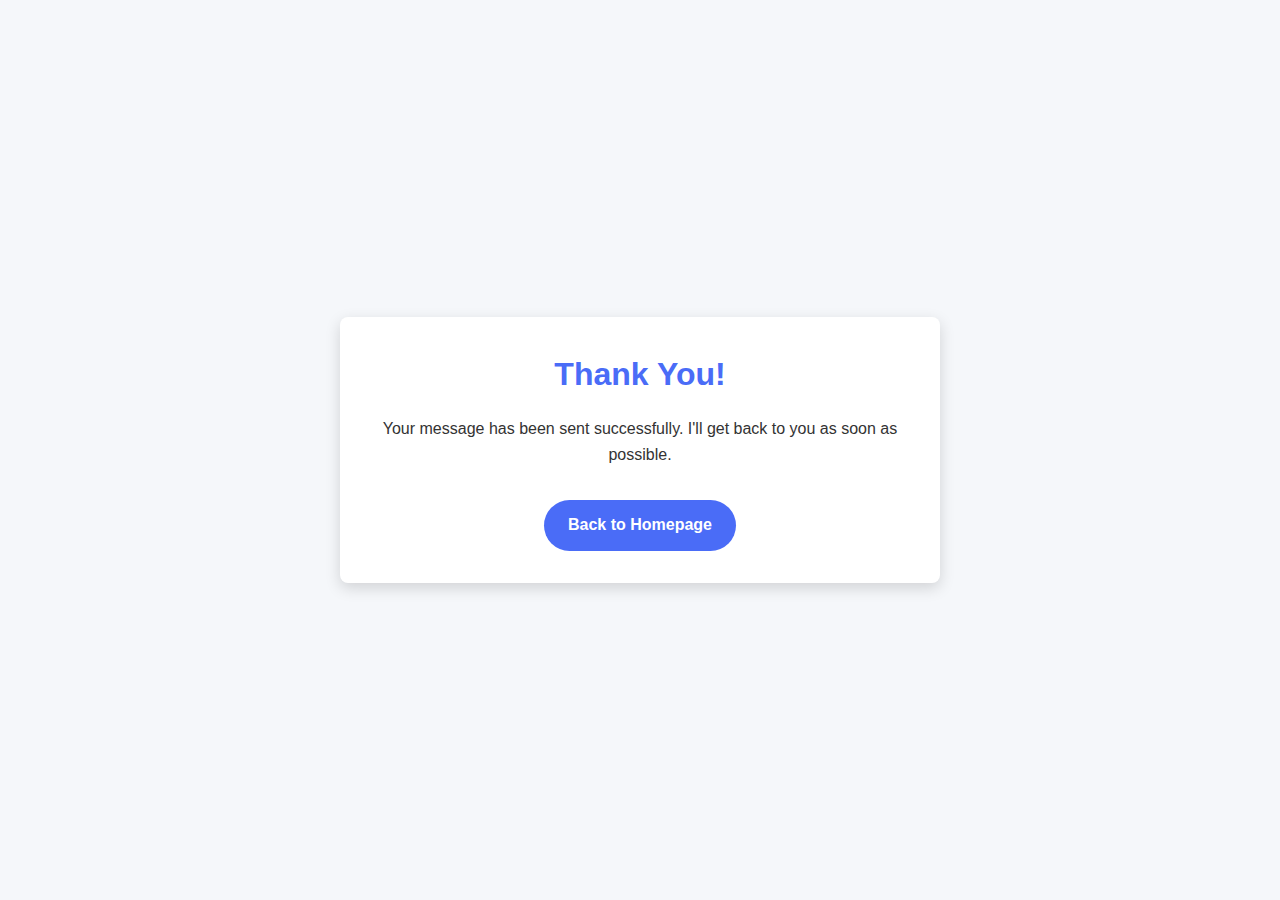
==== thanks.html @ eb79d99c "Initial portfolio commit" ====
<!DOCTYPE html>
<html lang="en">
<head>
    <meta charset="UTF-8">
    <meta name="viewport" content="width=device-width, initial-scale=1.0">
    <title>Thank You - Eugene Wanjau</title>
    <link rel="stylesheet" href="styles.css">
    <link rel="stylesheet" href="https://cdnjs.cloudflare.com/ajax/libs/font-awesome/6.4.0/css/all.min.css">
</head>
<body>
    <div class="thank-you-container">
        <div class="thank-you-content">
            <h1>Thank You!</h1>
            <p>Your message has been sent successfully. I'll get back to you as soon as possible.</p>
            <a href="index.html" class="btn primary-btn">Back to Homepage</a>
        </div>
    </div>

    <style>
        .thank-you-container {
            height: 100vh;
            display: flex;
            justify-content: center;
            align-items: center;
            text-align: center;
            background-color: var(--background-color);
        }
        
        .thank-you-content {
            max-width: 600px;
            padding: 2rem;
            background-color: var(--card-background);
            border-radius: var(--border-radius);
            box-shadow: 0 5px 15px var(--shadow-color);
        }
        
        .thank-you-content h1 {
            color: var(--primary-color);
            margin-bottom: 1rem;
        }
        
        .thank-you-content p {
            margin-bottom: 2rem;
        }
    </style>
</body>
</html>
---- styles.css ----
/* ===== VARIABLES ===== */
:root {
    --primary-color: #4a6cf7;
    --primary-dark: #3a57d7;
    --secondary-color: #6c757d;
    --dark-color: #1a1e22;  /* Darker background */
    --light-color: #f0f2f5;  /* Slightly darker light color */
    --success-color: #28a745;
    --danger-color: #dc3545;
    --background-color: #f5f7fa;  /* Slightly darker background */
    --card-background: #ffffff;
    --text-color: #333333;
    --border-color: #e0e0e0;
    --shadow-color: rgba(0, 0, 0, 0.15);  /* Slightly darker shadow */
    --font-primary: 'Segoe UI', Tahoma, Geneva, Verdana, sans-serif;
    --transition: all 0.3s ease;
    --section-padding: 6rem 0;
    --border-radius: 8px;
    
    /* Skill colors */
    --python-color: #3776AB;
    --html-color: #E34F26;
    --css-color: #1572B6;
    --javascript-color: #F7DF1E;
    --flask-color: #000000;
    --git-color: #F05032;
    --sql-color: #4479A1;
    --mongodb-color: #47A248;
    --bash-color: #4EAA25;
}

/* Dark theme variables */
.dark-theme {
    --primary-color: #5d7bf9;
    --primary-dark: #4a6cf7;
    --secondary-color: #9ca3af;
    --dark-color: #e5e7eb;
    --light-color: #1a1e22;  /* Darker light color for dark theme */
    --background-color: #0d1117;  /* Darker background for dark theme */
    --card-background: #161b22;  /* Darker card background */
    --text-color: #f3f4f6;
    --border-color: #30363d;  /* Darker border */
    --shadow-color: rgba(0, 0, 0, 0.4);  /* Darker shadow */
}

/* ===== BASE STYLES ===== */
* {
    margin: 0;
    padding: 0;
    box-sizing: border-box;
}

html {
    scroll-behavior: smooth;
    font-size: 16px;
}

body {
    font-family: var(--font-primary);
    line-height: 1.6;
    color: var(--text-color);
    background-color: var(--background-color);
    overflow-x: hidden;
}

a {
    text-decoration: none;
    color: var(--primary-color);
    transition: var(--transition);
}

a:hover {
    color: var(--primary-dark);
}

ul {
    list-style: none;
}

img {
    max-width: 100%;
    height: auto;
    display: block;
}

button {
    cursor: pointer;
    font-family: inherit;
}

/* ===== UTILITY CLASSES ===== */
.container {
    width: 90%;
    max-width: 1200px;
    margin: 0 auto;
    padding: 0 15px;
}

.section-title {
    text-align: center;
    margin-bottom: 3rem;
    font-size: 2.5rem;
    position: relative;
}

.section-title::after {
    content: '';
    position: absolute;
    bottom: -10px;
    left: 50%;
    transform: translateX(-50%);
    width: 60px;
    height: 4px;
    background-color: var(--primary-color);
}

.btn {
    display: inline-block;
    padding: 0.8rem 1.5rem;
    border-radius: 30px;
    font-weight: 600;
    cursor: pointer;
    transition: var(--transition);
    border: none;
    text-align: center;
}

.primary-btn {
    background-color: var(--primary-color);
    color: white;
}

.primary-btn:hover {
    background-color: var(--primary-dark);
    color: white;
    transform: translateY(-3px);
    box-shadow: 0 5px 15px var(--shadow-color);
}

.secondary-btn {
    background-color: transparent;
    color: var(--primary-color);
    border: 2px solid var(--primary-color);
}

.secondary-btn:hover {
    background-color: var(--primary-color);
    color: white;
    transform: translateY(-3px);
    box-shadow: 0 5px 15px var(--shadow-color);
}

.highlight {
    color: var(--primary-color);
}

/* ===== NAVBAR ===== */
.navbar {
    position: fixed;
    top: 0;
    left: 0;
    width: 100%;
    background-color: rgba(245, 247, 250, 0.95);  /* Updated to match new background */
    box-shadow: 0 2px 10px var(--shadow-color);
    z-index: 1000;
    transition: var(--transition);
    padding: 1rem 0;
}

.dark-theme .navbar {
    background-color: rgba(13, 17, 23, 0.95);  /* Updated for dark theme */
}

.navbar .container {
    display: flex;
    justify-content: space-between;
    align-items: center;
}

.logo {
    font-size: 1.5rem;
    font-weight: 700;
    color: var(--primary-color);
}

.nav-links {
    display: flex;
}

.nav-links li {
    margin-left: 1.5rem;
}

.nav-links a {
    color: var(--text-color);
    font-weight: 500;
    position: relative;
}

.nav-links a::after {
    content: '';
    position: absolute;
    bottom: -5px;
    left: 0;
    width: 0;
    height: 2px;
    background-color: var(--primary-color);
    transition: var(--transition);
}

.nav-links a:hover {
    color: var(--primary-color);
}

.nav-links a:hover::after {
    width: 100%;
}

.hamburger {
    display: none;
    cursor: pointer;
}

.bar {
    display: block;
    width: 25px;
    height: 3px;
    margin: 5px auto;
    background-color: var(--text-color);
    transition: var(--transition);
}

/* ===== HERO SECTION ===== */
/* Hero Section */
.hero {
    position: relative;
    min-height: 100vh;
    display: flex;
    align-items: center;
    background-color: var(--bg-color);
    overflow: hidden;
}

.hero-content {
    position: relative;
    z-index: 2;
    max-width: 600px;
}

.hero-background {
    position: absolute;
    top: 0;
    right: 0;
    width: 50%;
    height: 100%;
    background-color: var(--light-blue);
    clip-path: polygon(15% 0, 100% 0, 100% 100%, 0% 100%);
    z-index: 1;
    display: flex;
    align-items: center;
    justify-content: center;
}

.hero-image {
    max-width: 65%;
    max-height: 65%;
    object-fit: contain;
    animation: float 6s ease-in-out infinite;
    margin-left: 15%;
    filter: drop-shadow(0 10px 15px rgba(0, 0, 0, 0.1));
    transform: translateY(-5%);
}

@keyframes float {
    0% {
        transform: translateY(-5%);
    }
    50% {
        transform: translateY(-10%);
    }
    100% {
        transform: translateY(-5%);
    }
}

@media (max-width: 768px) {
    .hero-background {
        width: 100%;
        clip-path: polygon(0 0, 100% 0, 100% 100%, 0% 100%);
        opacity: 0.2;
    }
    
    .hero-content {
        max-width: 100%;
        text-align: center;
        padding: 0 20px;
    }
    
    .hero-image {
        max-width: 50%;
    }
}

.hero h1 {
    font-size: 3.5rem;
    margin-bottom: 1rem;
    line-height: 1.2;
}

.hero h2 {
    font-size: 2rem;
    margin-bottom: 1.5rem;
    color: var(--secondary-color);
}

.hero p {
    font-size: 1.2rem;
    margin-bottom: 2rem;
}

.cta-buttons {
    display: flex;
    gap: 1rem;
}

.hero-background {
    position: absolute;
    top: 0;
    right: 0;
    width: 50%;
    height: 100%;
    background: linear-gradient(135deg, rgba(74, 108, 247, 0.15) 0%, rgba(74, 108, 247, 0.08) 100%);  /* Slightly darker gradient */
    clip-path: polygon(25% 0%, 100% 0%, 100% 100%, 0% 100%);
    z-index: 0;
}

/* Typing animation */
.typing-text {
    display: inline-block;
    position: relative;
    white-space: nowrap;
}

.typing-text::after {
    content: '|';
    position: absolute;
    right: -8px;
    color: var(--primary-color);
    animation: blink-caret 0.75s step-end infinite;
}

@keyframes blink-caret {
    from, to { opacity: 1; }
    50% { opacity: 0; }
}

@keyframes typing {
    from { width: 0 }
    to { width: 100% }
}

@keyframes blink-caret {
    from, to { border-color: transparent }
    50% { border-color: var(--primary-color) }
}

/* ===== ABOUT SECTION ===== */
.about {
    padding: var(--section-padding);
    background-color: var(--background-color);
}

.about-content {
    display: flex;
    align-items: center;
    gap: 3rem;
}

.about-image {
    flex: 1;
}

.about-image img {
    border-radius: var(--border-radius);
    box-shadow: 0 5px 15px var(--shadow-color);
    transition: var(--transition);
}

.about-image img:hover {
    transform: scale(1.02);
    box-shadow: 0 8px 25px var(--shadow-color);
}

.about-text {
    flex: 2;
}

.about-text p {
    margin-bottom: 1rem;
    font-size: 1.1rem;
}

/* ===== PROJECTS SECTION ===== */
.projects {
    padding: var(--section-padding);
    background-color: var(--light-color);
}

.dark-theme .projects {
    background-color: var(--background-color);
}

.filter-buttons {
    display: flex;
    justify-content: center;
    margin-bottom: 2rem;
    flex-wrap: wrap;
    gap: 0.5rem;
}

.filter-btn {
    padding: 0.5rem 1.5rem;
    background-color: var(--card-background);
    border: 1px solid var(--border-color);
    border-radius: 30px;
    cursor: pointer;
    transition: var(--transition);
    font-weight: 500;
}

.filter-btn:hover, .filter-btn.active {
    background-color: var(--primary-color);
    color: white;
    border-color: var(--primary-color);
}

.projects-grid {
    display: grid;
    grid-template-columns: repeat(auto-fill, minmax(320px, 1fr));
    gap: 2rem;
}

.project-card {
    background-color: var(--card-background);
    border-radius: var(--border-radius);
    overflow: hidden;
    box-shadow: 0 5px 15px var(--shadow-color);
    transition: var(--transition);
    cursor: pointer;
    opacity: 0;
    transform: translateY(20px);
}

.project-card:hover {
    transform: translateY(-10px);
    box-shadow: 0 15px 30px var(--shadow-color);
}

.project-image {
    height: 200px;
    overflow: hidden;
}

.project-image img {
    width: 100%;
    height: 100%;
    object-fit: cover;
    transition: var(--transition);
}

.project-card:hover .project-image img {
    transform: scale(1.1);
}

.project-info {
    padding: 1.5rem;
}

.project-info h3 {
    margin-bottom: 0.5rem;
    font-size: 1.3rem;
    color: var(--text-color);
}

.project-info p {
    margin-bottom: 1rem;
    color: var(--secondary-color);
    display: -webkit-box;
    -webkit-line-clamp: 3;
    -webkit-box-orient: vertical;
    overflow: hidden;
}

.project-tags {
    display: flex;
    flex-wrap: wrap;
    gap: 0.5rem;
    margin-bottom: 1rem;
}

.project-tags span {
    background-color: var(--light-color);
    color: var(--text-color);
    padding: 0.2rem 0.6rem;
    border-radius: 20px;
    font-size: 0.8rem;
}

.dark-theme .project-tags span {
    background-color: var(--dark-color);
    color: var(--light-color);
}

.project-links {
    display: flex;
    justify-content: space-between;
}

.project-links a {
    font-size: 0.9rem;
    display: flex;
    align-items: center;
    gap: 0.3rem;
}

/* ===== SKILLS SECTION ===== */
.skills {
    padding: var(--section-padding);
    background-color: var(--background-color);
}

.skills-container {
    display: flex;
    flex-direction: column;
    gap: 3rem;
}

.skills-category h3 {
    text-align: center;
    margin-bottom: 2rem;
    font-size: 1.8rem;
    color: var(--text-color);
}

.skills-grid {
    display: grid;
    grid-template-columns: repeat(auto-fill, minmax(120px, 1fr));
    gap: 2rem;
}

.skill-item {
    display: flex;
    flex-direction: column;
    align-items: center;
    text-align: center;
    padding: 1.5rem;
    background-color: var(--card-background);
    border-radius: var(--border-radius);
    box-shadow: 0 5px 15px var(--shadow-color);
    transition: var(--transition);
}

.skill-item:hover {
    transform: translateY(-10px);
    box-shadow: 0 15px 30px var(--shadow-color);
}

.skill-item i {
    font-size: 2.5rem;
    margin-bottom: 1rem;
}

.skill-item span {
    font-weight: 500;
}

/* Skill colors */
.skill-python i { color: var(--python-color); }
.skill-html i { color: var(--html-color); }
.skill-css i { color: var(--css-color); }
.skill-javascript i { color: var(--javascript-color); }
.skill-flask i { color: var(--flask-color); }
.skill-git i { color: var(--git-color); }
.skill-sql i { color: var(--sql-color); }
.skill-mongodb i { color: var(--mongodb-color); }
.skill-bash i { color: var(--bash-color); }

/* ===== CONTACT SECTION ===== */
.contact {
    padding: var(--section-padding);
    background-color: var(--light-color);
}

.dark-theme .contact {
    background-color: var(--background-color);
}

.contact-content {
    display: grid;
    grid-template-columns: repeat(auto-fit, minmax(300px, 1fr));
    gap: 3rem;
}

.contact-info p {
    margin-bottom: 2rem;
    font-size: 1.1rem;
}

.contact-links {
    display: flex;
    flex-direction: column;
    gap: 1rem;
}

.contact-link {
    display: flex;
    align-items: center;
    gap: 1rem;
    padding: 1rem;
    background-color: var(--card-background);
    border-radius: var(--border-radius);
    box-shadow: 0 5px 15px var(--shadow-color);
    transition: var(--transition);
}

.contact-link:hover {
    transform: translateX(10px);
    box-shadow: 0 8px 25px var(--shadow-color);
}

.contact-link i {
    font-size: 1.5rem;
    color: var(--primary-color);
}

.contact-form {
    background-color: var(--card-background);
    padding: 2rem;
    border-radius: var(--border-radius);
    box-shadow: 0 5px 15px var(--shadow-color);
}

.form-group {
    margin-bottom: 1.5rem;
}

.form-group label {
    display: block;
    margin-bottom: 0.5rem;
    font-weight: 500;
}

.form-group input,
.form-group textarea {
    width: 100%;
    padding: 0.8rem;
    border: 1px solid var(--border-color);
    border-radius: var(--border-radius);
    background-color: var(--background-color);
    color: var(--text-color);
    font-family: inherit;
    transition: var(--transition);
}

.form-group input:focus,
.form-group textarea:focus {
    outline: none;
    border-color: var(--primary-color);
    box-shadow: 0 0 0 2px rgba(74, 108, 247, 0.2);
}

/* ===== FOOTER ===== */
.footer {
    background-color: var(--dark-color);
    color: var(--light-color);
    padding: 2rem 0;
}

.footer-content {
    display: flex;
    justify-content: space-between;
    align-items: center;
}

.social-links {
    display: flex;
    gap: 1rem;
}

.social-links a {
    color: var(--light-color);
    font-size: 1.5rem;
    transition: var(--transition);
}

.social-links a:hover {
    color: var(--primary-color);
    transform: translateY(-3px);
}

/* ===== SCROLL TO TOP ===== */
.scroll-to-top {
    position: fixed;
    bottom: 2rem;
    right: 2rem;
    z-index: 99;
}

.scroll-to-top a {
    display: flex;
    justify-content: center;
    align-items: center;
    width: 3rem;
    height: 3rem;
    background-color: var(--primary-color);
    color: white;
    border-radius: 50%;
    box-shadow: 0 5px 15px var(--shadow-color);
    transition: var(--transition);
    opacity: 0;
}

.scroll-to-top a:hover {
    background-color: var(--primary-dark);
    transform: translateY(-3px);
}

/* ===== PROJECT MODAL ===== */
.modal {
    display: none;
    position: fixed;
    top: 0;
    left: 0;
    width: 100%;
    height: 100%;
    background-color: rgba(0, 0, 0, 0.7);
    z-index: 2000;
    overflow-y: auto;
}

.modal-content {
    position: relative;
    background-color: var(--card-background);
    margin: 5% auto;
    width: 90%;
    max-width: 900px;
    border-radius: var(--border-radius);
    box-shadow: 0 5px 15px var(--shadow-color);
    overflow: hidden;
}

.close-modal {
    position: absolute;
    top: 1rem;
    right: 1.5rem;
    font-size: 2rem;
    color: var(--text-color);
    cursor: pointer;
    z-index: 10;
}

.modal-image {
    width: 100%;
    height: 400px;
    overflow: hidden;
}

.modal-image img {
    width: 100%;
    height: 100%;
    object-fit: cover;
}

.modal-body {
    padding: 2rem;
}

.modal-body h2 {
    font-size: 2rem;
    margin-bottom: 1rem;
}

.modal-tags {
    display: flex;
    flex-wrap: wrap;
    gap: 0.5rem;
    margin-bottom: 1.5rem;
}

.modal-tags span {
    background-color: var(--light-color);
    color: var(--text-color);
    padding: 0.3rem 0.8rem;
    border-radius: 20px;
    font-size: 0.9rem;
}

.dark-theme .modal-tags span {
    background-color: var(--dark-color);
    color: var(--light-color);
}

.modal-description {
    margin-bottom: 2rem;
    font-size: 1.1rem;
    line-height: 1.7;
}

.project-screenshots {
    display: grid;
    grid-template-columns: repeat(auto-fit, minmax(250px, 1fr));
    gap: 1rem;
    margin-bottom: 2rem;
}

.project-screenshots img {
    width: 100%;
    height: 150px;
    object-fit: cover;
    border-radius: var(--border-radius);
    transition: var(--transition);
}

.project-screenshots img:hover {
    transform: scale(1.05);
}

.modal-links {
    display: flex;
    gap: 1rem;
}

.modal-links a {
    display: inline-flex;
    align-items: center;
    gap: 0.5rem;
    padding: 0.8rem 1.5rem;
    background-color: var(--primary-color);
    color: white;
    border-radius: 30px;
    font-weight: 600;
    transition: var(--transition);
}

.modal-links a:hover {
    background-color: var(--primary-dark);
    transform: translateY(-3px);
    box-shadow: 0 5px 15px var(--shadow-color);
}

/* ===== RESPONSIVE STYLES ===== */
@media (max-width: 992px) {
    html {
        font-size: 15px;
    }
    
    .about-content {
        flex-direction: column;
        text-align: center;
    }
    
    .about-image {
        margin-bottom: 2rem;
    }
}

@media (max-width: 768px) {
    html {
        font-size: 14px;
    }
    
    .hamburger {
        display: block;
    }
    
    .nav-links {
        position: fixed;
        top: 70px;
        left: -100%;
        width: 100%;
        flex-direction: column;
        background-color: var(--card-background);
        box-shadow: 0 5px 15px var(--shadow-color);
        padding: 2rem 0;
        text-align: center;
        transition: 0.3s;
    }
    
    .nav-links.active {
        left: 0;
    }
    
    .nav-links li {
        margin: 1.5rem 0;
    }
    
    .hamburger.active .bar:nth-child(1) {
        transform: translateY(8px) rotate(45deg);
    }
    
    .hamburger.active .bar:nth-child(2) {
        opacity: 0;
    }
    
    .hamburger.active .bar:nth-child(3) {
        transform: translateY(-8px) rotate(-45deg);
    }
    
    .hero h1 {
        font-size: 2.8rem;
    }
    
    .hero h2 {
        font-size: 1.6rem;
    }
    
    .cta-buttons {
        flex-direction: column;
        gap: 1rem;
    }
    
    .cta-buttons .btn {
        width: 100%;
    }
    
    .section-title {
        font-size: 2rem;
    }
    
    .contact-content {
        grid-template-columns: 1fr;
    }
    
    .footer-content {
        flex-direction: column;
        gap: 1rem;
        text-align: center;
    }
}

@media (max-width: 576px) {
    .hero h1 {
        font-size: 2.3rem;
    }
    
    .skills-grid {
        grid-template-columns: repeat(2, 1fr);
    }
    
    .modal-content {
        margin: 10% auto;
    }
    
    .modal-image {
        height: 250px;
    }
}
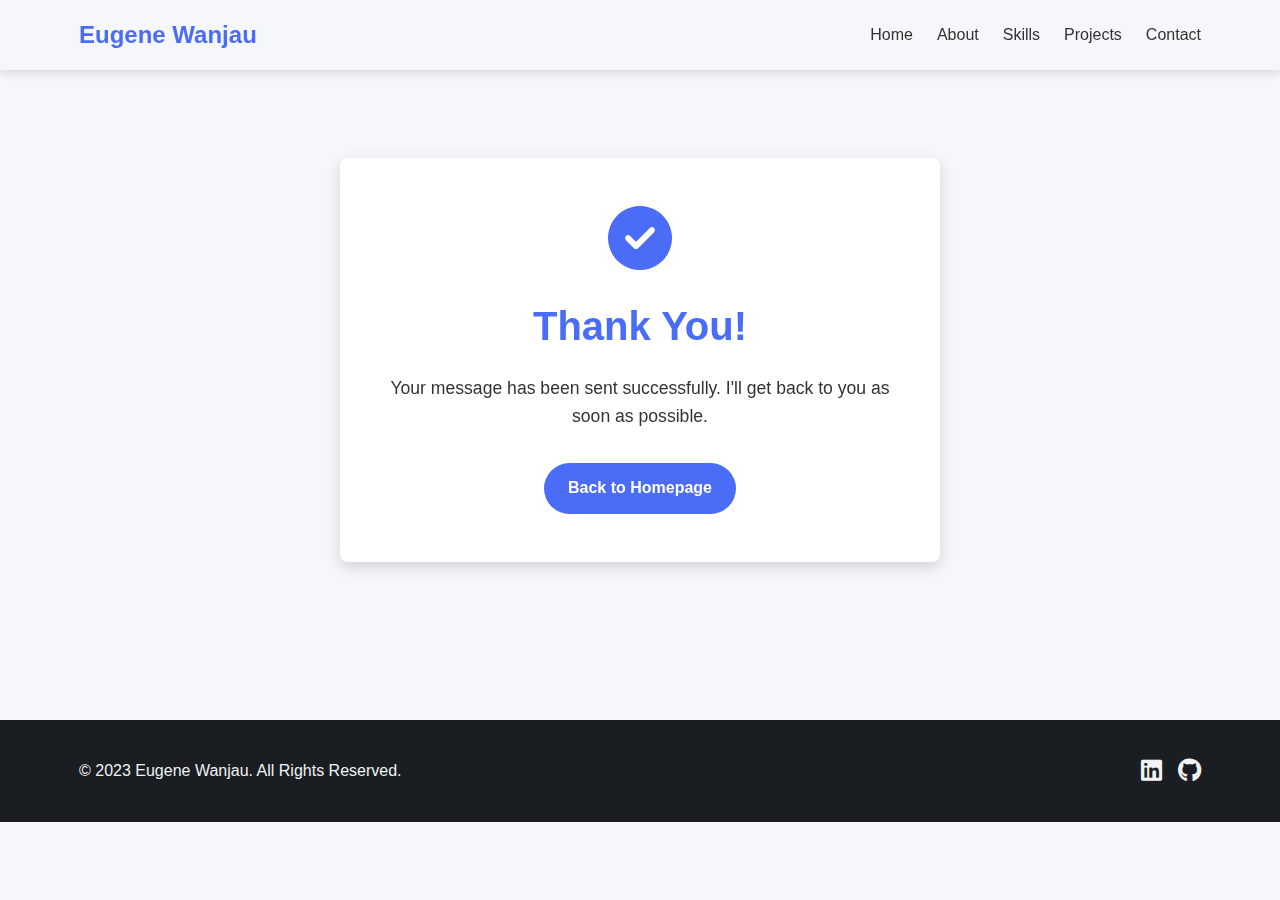
==== commit d958392e: "fixed issues with the contact form" ====
--- a/thanks.html
+++ b/thanks.html
@@ -6,42 +6,81 @@
     <title>Thank You - Eugene Wanjau</title>
     <link rel="stylesheet" href="styles.css">
     <link rel="stylesheet" href="https://cdnjs.cloudflare.com/ajax/libs/font-awesome/6.4.0/css/all.min.css">
+    <link href="https://unpkg.com/aos@2.3.1/dist/aos.css" rel="stylesheet">
 </head>
 <body>
-    <div class="thank-you-container">
-        <div class="thank-you-content">
-            <h1>Thank You!</h1>
-            <p>Your message has been sent successfully. I'll get back to you as soon as possible.</p>
-            <a href="index.html" class="btn primary-btn">Back to Homepage</a>
+    <!-- Navbar -->
+    <nav class="navbar">
+        <div class="container">
+            <a href="index.html" class="logo">Eugene Wanjau</a>
+            <div class="hamburger">
+                <span></span>
+                <span></span>
+                <span></span>
+            </div>
+            <ul class="nav-links">
+                <li><a href="index.html#home">Home</a></li>
+                <li><a href="index.html#about">About</a></li>
+                <li><a href="index.html#skills">Skills</a></li>
+                <li><a href="index.html#projects">Projects</a></li>
+                <li><a href="index.html#contact">Contact</a></li>
+            </ul>
         </div>
-    </div>
+    </nav>
 
-    <style>
-        .thank-you-container {
-            height: 100vh;
-            display: flex;
-            justify-content: center;
-            align-items: center;
-            text-align: center;
-            background-color: var(--background-color);
+    <!-- Thank You Section -->
+    <section class="thank-you-section">
+        <div class="container">
+            <div class="thank-you-content" data-aos="fade-up">
+                <i class="fas fa-check-circle"></i>
+                <h1>Thank You!</h1>
+                <p>Your message has been sent successfully. I'll get back to you as soon as possible.</p>
+                <a href="index.html" class="btn primary-btn">Back to Homepage</a>
+            </div>
+        </div>
+    </section>
+
+    <!-- Footer -->
+    <footer class="footer">
+        <div class="container">
+            <div class="footer-content">
+                <p>&copy; 2023 Eugene Wanjau. All Rights Reserved.</p>
+                <div class="social-links">
+                    <a href="https://www.linkedin.com/in/eugene-wanjau-879b84240?utm_source=share&utm_campaign=share_via&utm_content=profile&utm_medium=android_app" target="_blank"><i class="fab fa-linkedin"></i></a>
+                    <a href="https://github.com/wanjau2" target="_blank"><i class="fab fa-github"></i></a>
+                </div>
+            </div>
+        </div>
+    </footer>
+
+    <script src="https://unpkg.com/aos@2.3.1/dist/aos.js"></script>
+    <script>
+        // Initialize AOS animations
+        AOS.init({
+            duration: 800,
+            easing: 'ease',
+            once: true,
+            offset: 100
+        });
+
+        // Mobile Navigation Toggle
+        const hamburger = document.querySelector('.hamburger');
+        const navLinks = document.querySelector('.nav-links');
+
+        if (hamburger) {
+            hamburger.addEventListener('click', () => {
+                hamburger.classList.toggle('active');
+                navLinks.classList.toggle('active');
+            });
         }
-        
-        .thank-you-content {
-            max-width: 600px;
-            padding: 2rem;
-            background-color: var(--card-background);
-            border-radius: var(--border-radius);
-            box-shadow: 0 5px 15px var(--shadow-color);
-        }
-        
-        .thank-you-content h1 {
-            color: var(--primary-color);
-            margin-bottom: 1rem;
-        }
-        
-        .thank-you-content p {
-            margin-bottom: 2rem;
-        }
-    </style>
+
+        // Close mobile menu when clicking on a nav link
+        document.querySelectorAll('.nav-links a').forEach(link => {
+            link.addEventListener('click', () => {
+                hamburger.classList.remove('active');
+                navLinks.classList.remove('active');
+            });
+        });
+    </script>
 </body>
 </html>--- a/styles.css
+++ b/styles.css
@@ -954,4 +954,45 @@
     .modal-image {
         height: 250px;
     }
+}
+
+/* Thank You Page Styles */
+.thank-you-section {
+    min-height: 80vh;
+    display: flex;
+    align-items: center;
+    justify-content: center;
+    padding: 100px 0;
+}
+
+.thank-you-content {
+    max-width: 600px;
+    margin: 0 auto;
+    text-align: center;
+    padding: 3rem;
+    background-color: var(--card-background);
+    border-radius: var(--border-radius);
+    box-shadow: 0 5px 15px var(--shadow-color);
+}
+
+.thank-you-content i {
+    font-size: 4rem;
+    color: var(--primary-color);
+    margin-bottom: 1.5rem;
+}
+
+.thank-you-content h1 {
+    font-size: 2.5rem;
+    margin-bottom: 1rem;
+    color: var(--primary-color);
+}
+
+.thank-you-content p {
+    margin-bottom: 2rem;
+    font-size: 1.1rem;
+    line-height: 1.6;
+}
+
+.thank-you-content .btn {
+    display: inline-block;
 }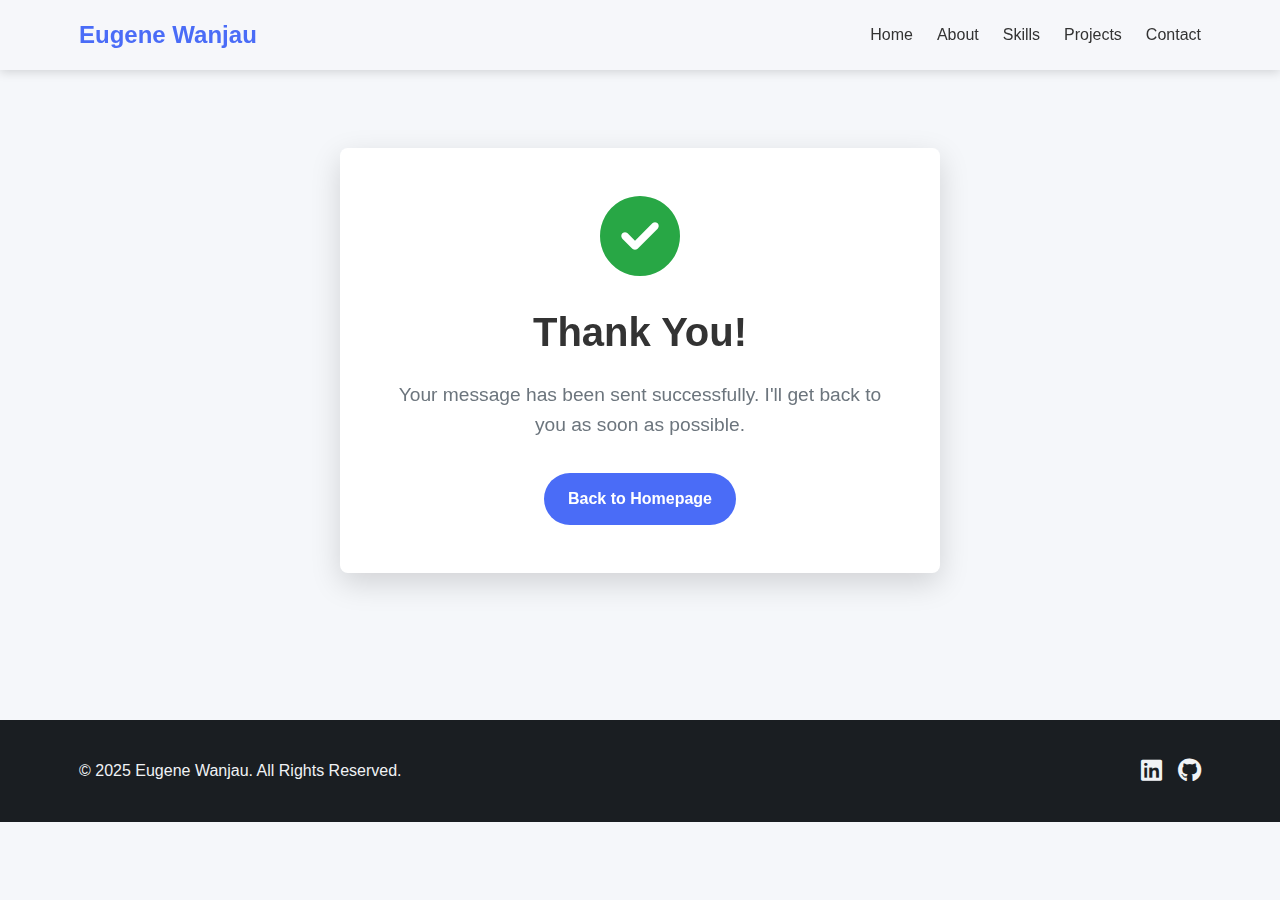
==== commit 1e22568b: "added and updsted the thanks.html" ====
--- a/thanks.html
+++ b/thanks.html
@@ -7,6 +7,61 @@
     <link rel="stylesheet" href="styles.css">
     <link rel="stylesheet" href="https://cdnjs.cloudflare.com/ajax/libs/font-awesome/6.4.0/css/all.min.css">
     <link href="https://unpkg.com/aos@2.3.1/dist/aos.css" rel="stylesheet">
+    <style>
+        .thank-you-section {
+            min-height: 80vh;
+            display: flex;
+            align-items: center;
+            justify-content: center;
+            padding: 6rem 0;
+            background-color: var(--background-color);
+        }
+        
+        .thank-you-content {
+            text-align: center;
+            max-width: 600px;
+            margin: 0 auto;
+            padding: 3rem;
+            background-color: var(--card-background);
+            border-radius: var(--border-radius);
+            box-shadow: 0 10px 30px var(--shadow-color);
+        }
+        
+        .thank-you-content i {
+            font-size: 5rem;
+            color: var(--success-color);
+            margin-bottom: 1.5rem;
+            animation: pulse 2s infinite;
+        }
+        
+        .thank-you-content h1 {
+            font-size: 2.5rem;
+            margin-bottom: 1rem;
+            color: var(--text-color);
+        }
+        
+        .thank-you-content p {
+            font-size: 1.2rem;
+            margin-bottom: 2rem;
+            color: var(--secondary-color);
+        }
+        
+        @keyframes pulse {
+            0% {
+                transform: scale(1);
+            }
+            50% {
+                transform: scale(1.1);
+            }
+            100% {
+                transform: scale(1);
+            }
+        }
+        
+        .back-home-btn {
+            margin-top: 1.5rem;
+        }
+    </style>
 </head>
 <body>
     <!-- Navbar -->
@@ -14,9 +69,9 @@
         <div class="container">
             <a href="index.html" class="logo">Eugene Wanjau</a>
             <div class="hamburger">
-                <span></span>
-                <span></span>
-                <span></span>
+                <span class="bar"></span>
+                <span class="bar"></span>
+                <span class="bar"></span>
             </div>
             <ul class="nav-links">
                 <li><a href="index.html#home">Home</a></li>
@@ -31,11 +86,13 @@
     <!-- Thank You Section -->
     <section class="thank-you-section">
         <div class="container">
-            <div class="thank-you-content" data-aos="fade-up">
+            <div class="thank-you-content" data-aos="zoom-in">
                 <i class="fas fa-check-circle"></i>
                 <h1>Thank You!</h1>
                 <p>Your message has been sent successfully. I'll get back to you as soon as possible.</p>
-                <a href="index.html" class="btn primary-btn">Back to Homepage</a>
+                <div class="back-home-btn">
+                    <a href="index.html" class="btn primary-btn">Back to Homepage</a>
+                </div>
             </div>
         </div>
     </section>
@@ -44,7 +101,7 @@
     <footer class="footer">
         <div class="container">
             <div class="footer-content">
-                <p>&copy; 2023 Eugene Wanjau. All Rights Reserved.</p>
+                <p>&copy; 2025 Eugene Wanjau. All Rights Reserved.</p>
                 <div class="social-links">
                     <a href="https://www.linkedin.com/in/eugene-wanjau-879b84240?utm_source=share&utm_campaign=share_via&utm_content=profile&utm_medium=android_app" target="_blank"><i class="fab fa-linkedin"></i></a>
                     <a href="https://github.com/wanjau2" target="_blank"><i class="fab fa-github"></i></a>
@@ -81,6 +138,42 @@
                 navLinks.classList.remove('active');
             });
         });
+        
+        // Add confetti effect
+        setTimeout(() => {
+            const confettiCount = 200;
+            const colors = ['#4a6cf7', '#28a745', '#f7df1e', '#e34f26'];
+            
+            for (let i = 0; i < confettiCount; i++) {
+                createConfetti(colors[Math.floor(Math.random() * colors.length)]);
+            }
+        }, 500);
+        
+        function createConfetti(color) {
+            const confetti = document.createElement('div');
+            confetti.style.position = 'fixed';
+            confetti.style.width = Math.random() * 10 + 5 + 'px';
+            confetti.style.height = Math.random() * 5 + 3 + 'px';
+            confetti.style.backgroundColor = color;
+            confetti.style.left = Math.random() * window.innerWidth + 'px';
+            confetti.style.top = -20 + 'px';
+            confetti.style.borderRadius = '50%';
+            confetti.style.zIndex = '1000';
+            confetti.style.opacity = Math.random() * 0.7 + 0.3;
+            document.body.appendChild(confetti);
+            
+            const animation = confetti.animate([
+                { transform: 'translateY(0) rotate(0deg)', opacity: 1 },
+                { transform: `translateY(${window.innerHeight}px) rotate(${Math.random() * 360}deg)`, opacity: 0 }
+            ], {
+                duration: Math.random() * 3000 + 2000,
+                easing: 'cubic-bezier(0.175, 0.885, 0.32, 1.275)'
+            });
+            
+            animation.onfinish = () => {
+                confetti.remove();
+            };
+        }
     </script>
 </body>
 </html>--- a/styles.css
+++ b/styles.css
@@ -432,6 +432,8 @@
     background-color: var(--primary-color);
     color: white;
     border-color: var(--primary-color);
+    transform: translateY(-3px);
+    box-shadow: 0 5px 15px var(--shadow-color);
 }
 
 .projects-grid {
@@ -445,27 +447,52 @@
     border-radius: var(--border-radius);
     overflow: hidden;
     box-shadow: 0 5px 15px var(--shadow-color);
-    transition: var(--transition);
+    transition: all 0.4s cubic-bezier(0.175, 0.885, 0.32, 1.275);
     cursor: pointer;
     opacity: 0;
     transform: translateY(20px);
+    border: 1px solid transparent;
+}
+
+.project-card.show {
+    opacity: 1;
+    transform: translateY(0);
 }
 
 .project-card:hover {
-    transform: translateY(-10px);
-    box-shadow: 0 15px 30px var(--shadow-color);
+    transform: translateY(-15px) scale(1.02);
+    box-shadow: 0 20px 30px var(--shadow-color);
+    border-color: var(--primary-color);
 }
 
 .project-image {
     height: 200px;
     overflow: hidden;
+    position: relative;
+}
+
+.project-image::before {
+    content: '';
+    position: absolute;
+    top: 0;
+    left: 0;
+    width: 100%;
+    height: 100%;
+    background: linear-gradient(to bottom, transparent 0%, rgba(0, 0, 0, 0.4) 100%);
+    opacity: 0;
+    transition: var(--transition);
+    z-index: 1;
+}
+
+.project-card:hover .project-image::before {
+    opacity: 1;
 }
 
 .project-image img {
     width: 100%;
     height: 100%;
     object-fit: cover;
-    transition: var(--transition);
+    transition: transform 0.6s ease;
 }
 
 .project-card:hover .project-image img {
@@ -480,6 +507,11 @@
     margin-bottom: 0.5rem;
     font-size: 1.3rem;
     color: var(--text-color);
+    transition: var(--transition);
+}
+
+.project-card:hover .project-info h3 {
+    color: var(--primary-color);
 }
 
 .project-info p {
@@ -504,6 +536,12 @@
     padding: 0.2rem 0.6rem;
     border-radius: 20px;
     font-size: 0.8rem;
+    transition: var(--transition);
+}
+
+.project-card:hover .project-tags span {
+    background-color: var(--primary-color);
+    color: white;
 }
 
 .dark-theme .project-tags span {
@@ -521,181 +559,135 @@
     display: flex;
     align-items: center;
     gap: 0.3rem;
+    transition: var(--transition);
+}
+
+.project-links a:hover {
+    transform: translateX(5px);
 }
 
 /* ===== SKILLS SECTION ===== */
 .skills {
     padding: var(--section-padding);
     background-color: var(--background-color);
+    position: relative;
+}
+
+/* Add subtle background pattern to skills section */
+.skills::before {
+    content: '';
+    position: absolute;
+    top: 0;
+    left: 0;
+    width: 100%;
+    height: 100%;
+    background-image: radial-gradient(var(--primary-color) 1px, transparent 1px);
+    background-size: 30px 30px;
+    opacity: 0.1;
+    z-index: 0;
 }
 
 .skills-container {
-    display: flex;
-    flex-direction: column;
-    gap: 3rem;
-}
-
-.skills-category h3 {
+    max-width: 1200px;
+    margin: 0 auto;
+    padding: 20px;
+    position: relative;
+    z-index: 1;
+}
+
+.skill-category {
+    margin-bottom: 40px;
+}
+
+.skill-category h3 {
+    font-size: 1.5rem;
+    margin-bottom: 20px;
+    color: var(--text-color);
+    text-align: left; /* Changed from center to left */
+}
+
+.category-skills-grid {
+    display: grid;
+    grid-template-columns: repeat(auto-fill, minmax(120px, 1fr)); /* Reduced from 150px */
+    gap: 15px; /* Slightly reduced gap */
+}
+
+/* Skill card animations */
+.skill-card {
+    background-color: var(--card-background);
+    border-radius: 8px;
+    box-shadow: 0 4px 8px var(--shadow-color);
+    padding: 15px;
     text-align: center;
-    margin-bottom: 2rem;
-    font-size: 1.8rem;
+    transition: transform 0.4s ease, box-shadow 0.4s ease;
+    border: 1px solid transparent;
+    animation: fadeInUp 0.6s ease forwards;
+    opacity: 0;
+}
+
+.skill-card:hover {
+    transform: translateY(-10px);
+    box-shadow: 0 10px 20px var(--shadow-color);
+    /* Removed the primary color border on hover */
+}
+
+.skill-icon {
+    margin-bottom: 10px;
+}
+
+.skill-icon i {
+    transition: transform 0.3s ease;
+    font-size: 2.2rem; /* Increased from 1.8rem to 2.2rem */
+}
+
+.skill-card:hover .skill-icon i {
+    transform: scale(1.15);
+}
+
+/* Add staggered animation delay for skill cards */
+.category-skills-grid .skill-card:nth-child(1) { animation-delay: 0.1s; }
+.category-skills-grid .skill-card:nth-child(2) { animation-delay: 0.2s; }
+.category-skills-grid .skill-card:nth-child(3) { animation-delay: 0.3s; }
+.category-skills-grid .skill-card:nth-child(4) { animation-delay: 0.4s; }
+.category-skills-grid .skill-card:nth-child(5) { animation-delay: 0.5s; }
+.category-skills-grid .skill-card:nth-child(6) { animation-delay: 0.6s; }
+.category-skills-grid .skill-card:nth-child(7) { animation-delay: 0.7s; }
+.category-skills-grid .skill-card:nth-child(8) { animation-delay: 0.8s; }
+.skill-icon i {
+    transition: transform 0.3s ease, filter 0.3s ease;
+}
+
+.skill-card:hover .skill-icon i {
+    transform: scale(1.15);
+    filter: drop-shadow(0 0 5px rgba(74, 108, 247, 0.5));
+}
+
+.skill-card p {
+    font-size: 0.9rem;
+    margin: 0;
     color: var(--text-color);
 }
 
-.skills-grid {
-    display: grid;
-    grid-template-columns: repeat(auto-fill, minmax(120px, 1fr));
-    gap: 2rem;
-}
-
-.skill-item {
-    display: flex;
-    flex-direction: column;
-    align-items: center;
-    text-align: center;
-    padding: 1.5rem;
-    background-color: var(--card-background);
-    border-radius: var(--border-radius);
-    box-shadow: 0 5px 15px var(--shadow-color);
-    transition: var(--transition);
-}
-
-.skill-item:hover {
-    transform: translateY(-10px);
-    box-shadow: 0 15px 30px var(--shadow-color);
-}
-
-.skill-item i {
-    font-size: 2.5rem;
-    margin-bottom: 1rem;
-}
-
+/* Skill-specific colors */
+.skill-python i { color: var(--python-color); text-shadow: 0 0 3px rgba(55, 118, 171, 0.3); }
+.skill-javascript i { color: var(--javascript-color); text-shadow: 0 0 3px rgba(247, 223, 30, 0.3); }
+.skill-html i { color: var(--html-color); text-shadow: 0 0 3px rgba(227, 79, 38, 0.3); }
+.skill-css i { color: var(--css-color); text-shadow: 0 0 3px rgba(21, 114, 182, 0.3); }
+.skill-flask i { color: var(--flask-color); text-shadow: 0 0 3px rgba(0, 0, 0, 0.3); }
+.skill-git i { color: var(--git-color); text-shadow: 0 0 3px rgba(240, 80, 50, 0.3); }
+.skill-sql i { color: var(--sql-color); text-shadow: 0 0 3px rgba(51, 103, 145, 0.3); }
+.skill-mongodb i { color: var(--mongodb-color); text-shadow: 0 0 3px rgba(71, 162, 72, 0.3); }
+.skill-bash i { color: var(--bash-color); text-shadow: 0 0 3px rgba(78, 170, 37, 0.3); }
+.skill-powerbi i { color: #F2C811; text-shadow: 0 0 3px rgba(242, 200, 17, 0.3); }
+.skill-excel i { color: #217346; text-shadow: 0 0 3px rgba(33, 115, 70, 0.3); }
+.skill-pandas i { color: #150458; text-shadow: 0 0 3px rgba(21, 4, 88, 0.3); }
+.skill-numpy i { color: #013243; text-shadow: 0 0 3px rgba(1, 50, 67, 0.3); }
+.skill-matplotlib i { color: #11557C; text-shadow: 0 0 3px rgba(17, 85, 124, 0.3); }
+.skill-tensorflow i { color: #FF6F00; text-shadow: 0 0 3px rgba(255, 111, 0, 0.3); }
 .skill-item span {
     font-weight: 500;
-}
-
-/* Skill colors */
-.skill-python i { color: var(--python-color); }
-.skill-html i { color: var(--html-color); }
-.skill-css i { color: var(--css-color); }
-.skill-javascript i { color: var(--javascript-color); }
-.skill-flask i { color: var(--flask-color); }
-.skill-git i { color: var(--git-color); }
-.skill-sql i { color: var(--sql-color); }
-.skill-mongodb i { color: var(--mongodb-color); }
-.skill-bash i { color: var(--bash-color); }
-
-/* ===== CONTACT SECTION ===== */
-.contact {
-    padding: var(--section-padding);
-    background-color: var(--light-color);
-}
-
-.dark-theme .contact {
-    background-color: var(--background-color);
-}
-
-.contact-content {
-    display: grid;
-    grid-template-columns: repeat(auto-fit, minmax(300px, 1fr));
-    gap: 3rem;
-}
-
-.contact-info p {
-    margin-bottom: 2rem;
-    font-size: 1.1rem;
-}
-
-.contact-links {
-    display: flex;
-    flex-direction: column;
-    gap: 1rem;
-}
-
-.contact-link {
-    display: flex;
-    align-items: center;
-    gap: 1rem;
-    padding: 1rem;
-    background-color: var(--card-background);
-    border-radius: var(--border-radius);
-    box-shadow: 0 5px 15px var(--shadow-color);
-    transition: var(--transition);
-}
-
-.contact-link:hover {
-    transform: translateX(10px);
-    box-shadow: 0 8px 25px var(--shadow-color);
-}
-
-.contact-link i {
-    font-size: 1.5rem;
-    color: var(--primary-color);
-}
-
-.contact-form {
-    background-color: var(--card-background);
-    padding: 2rem;
-    border-radius: var(--border-radius);
-    box-shadow: 0 5px 15px var(--shadow-color);
-}
-
-.form-group {
-    margin-bottom: 1.5rem;
-}
-
-.form-group label {
-    display: block;
-    margin-bottom: 0.5rem;
-    font-weight: 500;
-}
-
-.form-group input,
-.form-group textarea {
-    width: 100%;
-    padding: 0.8rem;
-    border: 1px solid var(--border-color);
-    border-radius: var(--border-radius);
-    background-color: var(--background-color);
-    color: var(--text-color);
-    font-family: inherit;
-    transition: var(--transition);
-}
-
-.form-group input:focus,
-.form-group textarea:focus {
-    outline: none;
-    border-color: var(--primary-color);
-    box-shadow: 0 0 0 2px rgba(74, 108, 247, 0.2);
-}
-
-/* ===== FOOTER ===== */
-.footer {
-    background-color: var(--dark-color);
-    color: var(--light-color);
-    padding: 2rem 0;
-}
-
-.footer-content {
-    display: flex;
-    justify-content: space-between;
-    align-items: center;
-}
-
-.social-links {
-    display: flex;
-    gap: 1rem;
-}
-
-.social-links a {
-    color: var(--light-color);
-    font-size: 1.5rem;
-    transition: var(--transition);
-}
-
-.social-links a:hover {
-    color: var(--primary-color);
-    transform: translateY(-3px);
+    position: relative;
+    z-index: 1;
 }
 
 /* ===== SCROLL TO TOP ===== */
@@ -704,6 +696,14 @@
     bottom: 2rem;
     right: 2rem;
     z-index: 99;
+    visibility: hidden;
+    opacity: 0;
+    transition: all 0.5s ease;
+}
+
+.scroll-to-top.active {
+    visibility: visible;
+    opacity: 1;
 }
 
 .scroll-to-top a {
@@ -716,283 +716,252 @@
     color: white;
     border-radius: 50%;
     box-shadow: 0 5px 15px var(--shadow-color);
-    transition: var(--transition);
-    opacity: 0;
+    transition: all 0.3s cubic-bezier(0.175, 0.885, 0.32, 1.275);
 }
 
 .scroll-to-top a:hover {
     background-color: var(--primary-dark);
-    transform: translateY(-3px);
-}
-
-/* ===== PROJECT MODAL ===== */
-.modal {
-    display: none;
-    position: fixed;
-    top: 0;
-    left: 0;
-    width: 100%;
-    height: 100%;
-    background-color: rgba(0, 0, 0, 0.7);
-    z-index: 2000;
-    overflow-y: auto;
-}
-
-.modal-content {
-    position: relative;
-    background-color: var(--card-background);
-    margin: 5% auto;
-    width: 90%;
-    max-width: 900px;
-    border-radius: var(--border-radius);
-    box-shadow: 0 5px 15px var(--shadow-color);
-    overflow: hidden;
-}
-
-.close-modal {
-    position: absolute;
-    top: 1rem;
-    right: 1.5rem;
-    font-size: 2rem;
-    color: var(--text-color);
-    cursor: pointer;
-    z-index: 10;
-}
-
-.modal-image {
-    width: 100%;
-    height: 400px;
-    overflow: hidden;
-}
-
-.modal-image img {
-    width: 100%;
-    height: 100%;
-    object-fit: cover;
-}
-
-.modal-body {
-    padding: 2rem;
-}
-
-.modal-body h2 {
-    font-size: 2rem;
-    margin-bottom: 1rem;
-}
-
-.modal-tags {
-    display: flex;
-    flex-wrap: wrap;
-    gap: 0.5rem;
-    margin-bottom: 1.5rem;
-}
-
-.modal-tags span {
+    transform: translateY(-5px) scale(1.1);
+    box-shadow: 0 10px 20px var(--shadow-color);
+}
+
+.scroll-to-top a i {
+    font-size: 1.2rem;
+    transition: var(--transition);
+}
+
+.scroll-to-top a:hover i {
+    animation: bounce 0.8s ease infinite;
+}
+
+@keyframes bounce {
+    0%, 100% {
+        transform: translateY(0);
+    }
+    50% {
+        transform: translateY(-5px);
+    }
+}
+
+/* ===== CONTACT SECTION ===== */
+.contact {
+    padding: var(--section-padding);
     background-color: var(--light-color);
-    color: var(--text-color);
-    padding: 0.3rem 0.8rem;
-    border-radius: 20px;
-    font-size: 0.9rem;
-}
-
-.dark-theme .modal-tags span {
+    position: relative;
+}
+
+.dark-theme .contact {
     background-color: var(--dark-color);
-    color: var(--light-color);
-}
-
-.modal-description {
+}
+
+.contact-content {
+    display: grid;
+    grid-template-columns: 1fr 1fr;
+    gap: 3rem;
+}
+
+.contact-info {
+    display: flex;
+    flex-direction: column;
+    gap: 1.5rem;
+}
+
+.contact-info p {
+    font-size: 1.1rem;
+    line-height: 1.6;
     margin-bottom: 2rem;
-    font-size: 1.1rem;
-    line-height: 1.7;
-}
-
-.project-screenshots {
-    display: grid;
-    grid-template-columns: repeat(auto-fit, minmax(250px, 1fr));
+}
+
+.contact-links {
+    display: flex;
+    flex-direction: column;
     gap: 1rem;
-    margin-bottom: 2rem;
-}
-
-.project-screenshots img {
-    width: 100%;
-    height: 150px;
-    object-fit: cover;
-    border-radius: var(--border-radius);
-    transition: var(--transition);
-}
-
-.project-screenshots img:hover {
-    transform: scale(1.05);
-}
-
-.modal-links {
-    display: flex;
+}
+
+.contact-link {
+    display: flex;
+    align-items: center;
     gap: 1rem;
-}
-
-.modal-links a {
-    display: inline-flex;
-    align-items: center;
-    gap: 0.5rem;
-    padding: 0.8rem 1.5rem;
-    background-color: var(--primary-color);
-    color: white;
-    border-radius: 30px;
-    font-weight: 600;
-    transition: var(--transition);
-}
-
-.modal-links a:hover {
-    background-color: var(--primary-dark);
-    transform: translateY(-3px);
-    box-shadow: 0 5px 15px var(--shadow-color);
-}
-
-/* ===== RESPONSIVE STYLES ===== */
-@media (max-width: 992px) {
-    html {
-        font-size: 15px;
-    }
-    
-    .about-content {
-        flex-direction: column;
-        text-align: center;
-    }
-    
-    .about-image {
-        margin-bottom: 2rem;
-    }
-}
-
-@media (max-width: 768px) {
-    html {
-        font-size: 14px;
-    }
-    
-    .hamburger {
-        display: block;
-    }
-    
-    .nav-links {
-        position: fixed;
-        top: 70px;
-        left: -100%;
-        width: 100%;
-        flex-direction: column;
-        background-color: var(--card-background);
-        box-shadow: 0 5px 15px var(--shadow-color);
-        padding: 2rem 0;
-        text-align: center;
-        transition: 0.3s;
-    }
-    
-    .nav-links.active {
-        left: 0;
-    }
-    
-    .nav-links li {
-        margin: 1.5rem 0;
-    }
-    
-    .hamburger.active .bar:nth-child(1) {
-        transform: translateY(8px) rotate(45deg);
-    }
-    
-    .hamburger.active .bar:nth-child(2) {
-        opacity: 0;
-    }
-    
-    .hamburger.active .bar:nth-child(3) {
-        transform: translateY(-8px) rotate(-45deg);
-    }
-    
-    .hero h1 {
-        font-size: 2.8rem;
-    }
-    
-    .hero h2 {
-        font-size: 1.6rem;
-    }
-    
-    .cta-buttons {
-        flex-direction: column;
-        gap: 1rem;
-    }
-    
-    .cta-buttons .btn {
-        width: 100%;
-    }
-    
-    .section-title {
-        font-size: 2rem;
-    }
-    
-    .contact-content {
-        grid-template-columns: 1fr;
-    }
-    
-    .footer-content {
-        flex-direction: column;
-        gap: 1rem;
-        text-align: center;
-    }
-}
-
-@media (max-width: 576px) {
-    .hero h1 {
-        font-size: 2.3rem;
-    }
-    
-    .skills-grid {
-        grid-template-columns: repeat(2, 1fr);
-    }
-    
-    .modal-content {
-        margin: 10% auto;
-    }
-    
-    .modal-image {
-        height: 250px;
-    }
-}
-
-/* Thank You Page Styles */
-.thank-you-section {
-    min-height: 80vh;
-    display: flex;
-    align-items: center;
-    justify-content: center;
-    padding: 100px 0;
-}
-
-.thank-you-content {
-    max-width: 600px;
-    margin: 0 auto;
-    text-align: center;
-    padding: 3rem;
+    padding: 1rem;
     background-color: var(--card-background);
     border-radius: var(--border-radius);
     box-shadow: 0 5px 15px var(--shadow-color);
-}
-
-.thank-you-content i {
-    font-size: 4rem;
+    transition: all 0.3s ease;
+    border: 1px solid transparent;
+    color: var(--text-color);
+    text-decoration: none;
+}
+
+.contact-link:hover {
+    transform: translateX(10px);
+    box-shadow: 0 8px 25px var(--shadow-color);
+    border-color: var(--primary-color);
+}
+
+.contact-link i {
+    font-size: 1.5rem;
     color: var(--primary-color);
+    transition: var(--transition);
+    width: 24px;
+    text-align: center;
+}
+
+/* Contact form styling to match the image */
+.contact-form {
+    background-color: #ffffff;
+    padding: 2rem;
+    border-radius: 12px;
+    box-shadow: 0 4px 20px rgba(0, 0, 0, 0.08);
+}
+
+.form-group {
     margin-bottom: 1.5rem;
 }
 
-.thank-you-content h1 {
-    font-size: 2.5rem;
-    margin-bottom: 1rem;
+.form-group label {
+    display: block;
+    margin-bottom: 0.5rem;
+    font-weight: 500;
+    font-size: 1rem;
+    color: #333;
+}
+
+.form-control {
+    width: 100%;
+    padding: 0.8rem 1rem;
+    border: none;
+    border-radius: 8px;
+    background-color: #f5f7fa;
+    color: #333;
+    font-family: inherit;
+    font-size: 1rem;
+}
+
+.form-control:focus {
+    outline: none;
+    box-shadow: 0 0 0 2px rgba(74, 108, 247, 0.2);
+}
+
+textarea.form-control {
+    resize: vertical;
+    min-height: 120px;
+}
+
+.send-btn {
+    padding: 0.8rem 1.5rem;
+    font-size: 1rem;
+    background-color: var(--primary-color);
+    color: white;
+    border: none;
+    border-radius: 30px;
+    cursor: pointer;
+    transition: var(--transition);
+    font-weight: 500;
+}
+
+.send-btn:hover {
+    background-color: var(--primary-dark);
+    transform: translateY(-2px);
+}
+
+@media (max-width: 992px) {
+    .contact-content {
+        grid-template-columns: 1fr;
+        gap: 2rem;
+    }
+}
+
+.social-links a {
+    color: var(--light-color);
+    font-size: 1.5rem;
+    transition: all 0.3s cubic-bezier(0.175, 0.885, 0.32, 1.275);
+    display: inline-block;
+}
+
+.social-links a:hover {
     color: var(--primary-color);
-}
-
-.thank-you-content p {
-    margin-bottom: 2rem;
-    font-size: 1.1rem;
-    line-height: 1.6;
-}
-
-.thank-you-content .btn {
+    transform: translateY(-5px) scale(1.2);
+    filter: drop-shadow(0 0 5px rgba(74, 108, 247, 0.5));
+}
+
+/* Add animation for project cards appearance */
+@keyframes fadeInUp {
+    from {
+        opacity: 0;
+        transform: translateY(30px);
+    }
+    to {
+        opacity: 1;
+        transform: translateY(0);
+    }
+}
+
+.project-card.show {
+    animation: fadeInUp 0.6s ease forwards;
+}
+
+/* ===== FOOTER ===== */
+footer {
+    background-color: var(--dark-color);
+    color: var(--light-color);
+    padding: 2rem 0;
+    text-align: center;
+}
+
+.footer-content {
+    display: flex;
+    justify-content: space-between;
+    align-items: center;
+    flex-wrap: wrap;
+    gap: 1rem;
+}
+
+.copyright {
+    font-size: 0.9rem;
+}
+
+.social-links {
+    display: flex;
+    gap: 1rem;
+}
+
+.social-links a {
+    color: var(--light-color);
+    font-size: 1.5rem;
+    transition: all 0.3s ease;
     display: inline-block;
+}
+
+.social-links a:hover {
+    color: var(--primary-color);
+    transform: translateY(-5px);
+}
+
+@media (max-width: 768px) {
+    .footer-content {
+        flex-direction: column;
+        text-align: center;
+    }
+    
+    .social-links {
+        justify-content: center;
+        margin-top: 1rem;
+    }
+}
+
+/* Typing animation cursor effect */
+.typing-text {
+    position: relative;
+}
+
+.typing-complete::after {
+    content: '|';
+    position: absolute;
+    right: -8px;
+    animation: blink 0.7s infinite;
+}
+
+@keyframes blink {
+    0%, 100% { opacity: 1; }
+    50% { opacity: 0; }
 }